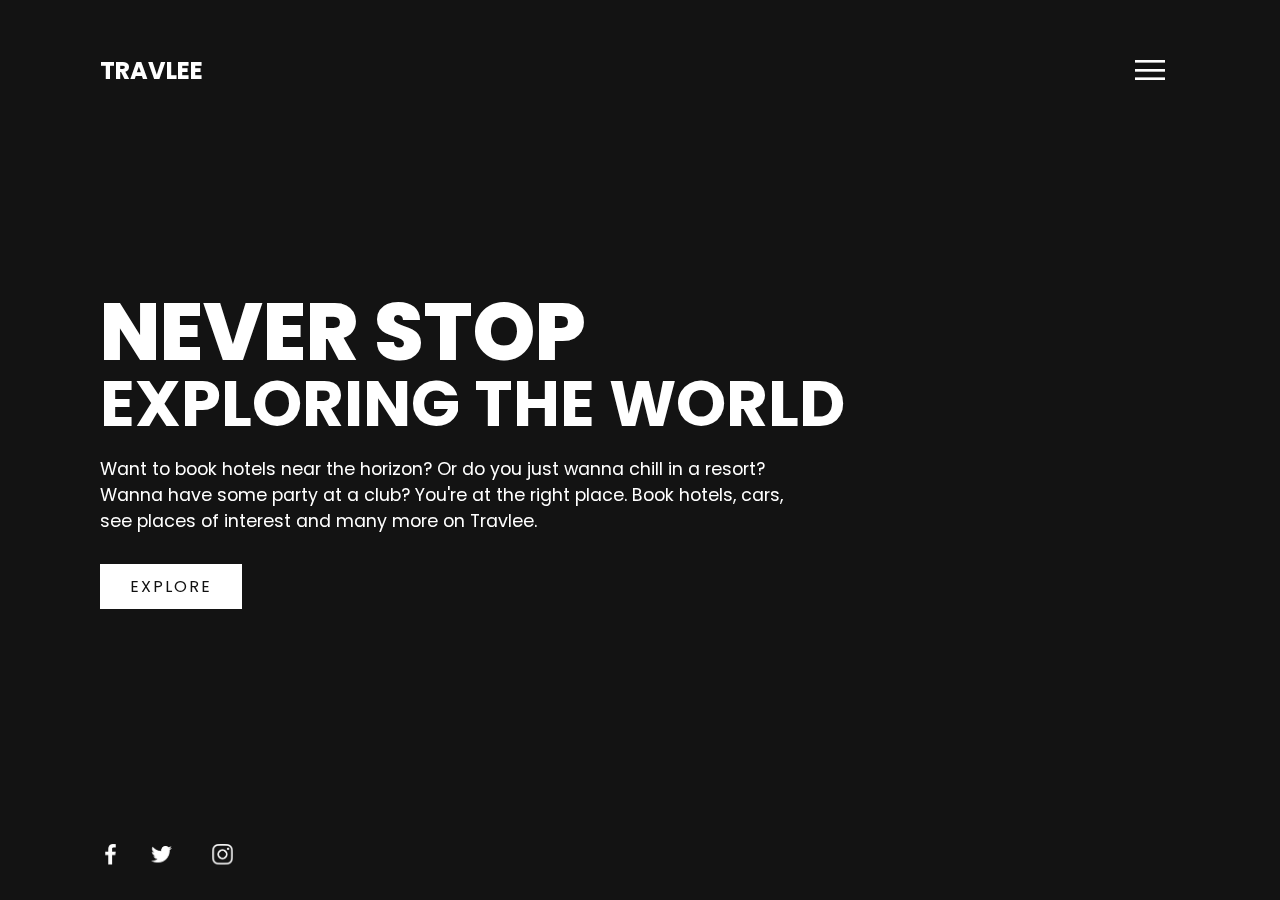
==== home.html @ 9ec8a572 "backend chaiye isko" ====
<!DOCTYPE html>
<html lang="en">

<head>
    <meta charset="UTF-8">
    <meta http-equiv="X-UA-Compatible" content="IE=edge">
    <meta name="viewport" content="width=device-width, initial-scale=1.0">
    <link rel="stylesheet" type="text/css" href="./style.css">
    <title>Travel Landing Page</title>
</head>

<body>
    <section class="showcase">
        <header>
            <h2 class="logo">Travlee</h2>
            <div class="toggle"></div>
        </header>

        <video src="./static/pexelvideo.mp4" muted loop autoplay></video>

        <div class="overlay"></div>

        <div class="text">
            <h2>
                Never Stop
            </h2>
            <h3>
                Exploring the world
            </h3>
            <p>
                Want to book hotels near the horizon? Or do you just wanna chill in a resort? Wanna have some party at a
                club?
                You're at the right place. Book hotels, cars, see places of interest and many more on Travlee.
            </p>
            <a href="#">Explore</a>
        </div>

        <ul class="social">
            <li><a href="#"><img src="./static/facebook.png"></a></li>
            <li><a href="#"><img src="./static/twitter.png"></a></li>
            <li><a href="#"><img src="./static/instagram.png"></a></li>
        </ul>
    </section>

    <div class="menu">
        <ul>
            <li><a href="#">Home</a></li>
            <li><a href="#">News</a></li>
            <li><a href="#">Destination</a></li>
            <li><a href="#">Blog</a></li>
            <li><a href="#">Contact</a></li>
        </ul>
    </div>
</body>
<script type="text/javascript" src="./script.js"></script>
</html>
---- style.css ----
@import url("https://fonts.googleapis.com/css2?family=Poppins:wght@200;300;400;500;600;700;800&display=swap");

:root {
    --generalGrey: rgb(143, 141, 141);
}

* {
  margin: 0;
  padding: 0;
  box-sizing: border-box;
  font-family: "Poppins", sans-serif;
}

.showcase {
  position: absolute;
  right: 0;
  width: 100%;
  min-height: 100vh;
  padding: 100px;
  display: flex;
  justify-content: space-between;
  align-items: center;
  background: #111;
  color: #fff;
  z-index: 2;
  transition: 0.4s;
}

.showcase.active{
    right: 300px;
}
.showcase header {
  position: absolute;
  top: 0;
  left: 0;
  width: 100%;
  padding: 40px 100px;
  z-index: 1000;
  display: flex;
  align-items: center;
  justify-content: space-between;
}

.logo {
  text-transform: uppercase;
  cursor: pointer;
}

.toggle {
  position: relative;
  width: 60px;
  height: 60px;
  background: url("./static/menu.png");
  background-repeat: no-repeat;
  background-size: 30px;
  background-position: center;
  cursor: pointer;
}

.toggle.active {
  background: url("./static/close.png");
  background-repeat: no-repeat;
  background-size: 25px;
  background-position: center;
  transition: 0.4s;
}

.showcase video {
  position: absolute;
  top: 0;
  left: 0;
  width: 100%;
  height: 100%;
  object-fit: cover;
  opacity: 0.5;
}

.overlay {
  position: absolute;
  top: 0;
  left: 0;
  width: 100%;
  height: 100%;
  background: var(--generalGrey);
  mix-blend-mode: overlay;
}
.text {
  position: relative;
  z-index: 10;
}

.text h2 {
  font-size: 5em;
  font-weight: 800;
  line-height: 1em;
  text-transform: uppercase;
}

.text h3 {
  font-size: 4em;
  font-weight: 700;
  line-height: 1em;
  text-transform: uppercase;
}

.text p {
  font-size: 1.1em;
  margin: 20px 0;
  font-weight: 400;
  max-width: 700px;
}

.text a {
  display: inline-block;
  font-size: 1em;
  background: #fff;
  padding: 10px 30px;
  text-decoration: none;
  color: #111;
  margin-top: 10px;
  text-transform: uppercase;
  letter-spacing: 2px;
  transition: 0.4s;
}

.text a:hover {
  letter-spacing: 6px;
}

.social {
  position: absolute;
  bottom: 20px;
  z-index: 10;
  display: flex;
  justify-content: center;
  align-items: center;
}

li {
  list-style-type: none;
}

.social li a {
  display: inline-block;
  filter: invert(1);
  margin-right: 20px;
  transform: scale(0.5);
  transition: 0.5s;
}

.social li a:hover {
  transform: scale(0.5) translateY(-15px); /*Negative will move it up on hovering and positive value will move it down upon hovering */
}

.menu{
    position: absolute;
    top: 0;
    right: 0;
    width: 300px;
    height: 100%;
    display: flex;
    align-items: center;
    justify-content: center;
}

.menu ul{
    position: relative;
    list-style: none;
}

.menu ul li a{
    text-decoration: none;
    font-size: 24px;
    color: #111;
}

.menu ul li a:hover{
    color: var(--generalGrey);
}
@media(max-width: 798px) {
    .showcase, .showcase header{
        padding: 40px;
    }

    .text h2 {
        font-size: 3em;
    }

    .text h3{
        font-size: 2em;
    }
}
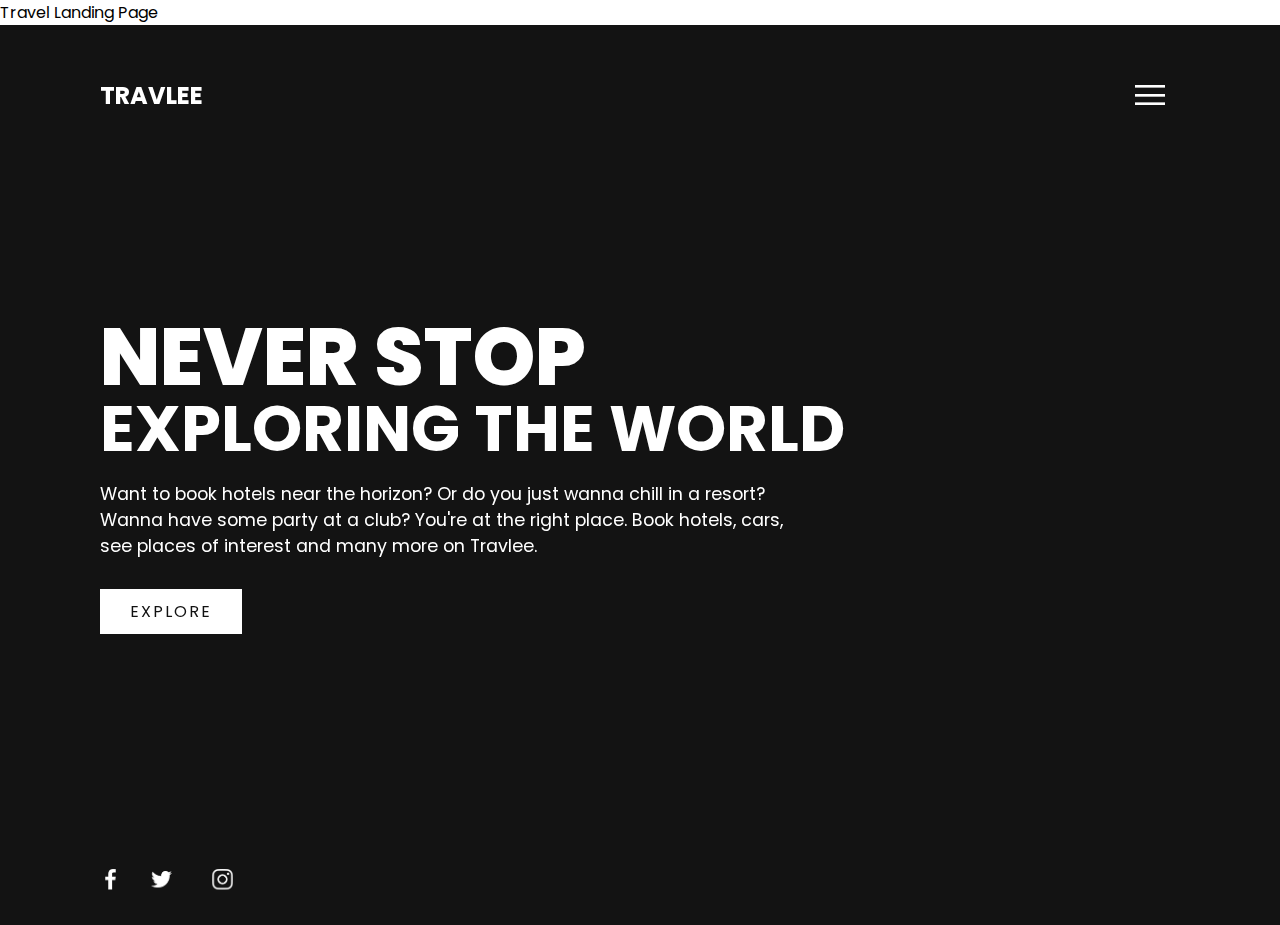
==== commit 14839093: "favicon" ====
--- a/home.html
+++ b/home.html
@@ -6,6 +6,7 @@
     <meta http-equiv="X-UA-Compatible" content="IE=edge">
     <meta name="viewport" content="width=device-width, initial-scale=1.0">
     <link rel="stylesheet" type="text/css" href="./style.css">
+    <link rel="shortcut-icon" href="./static/favy.png"
     <title>Travel Landing Page</title>
 </head>
 
